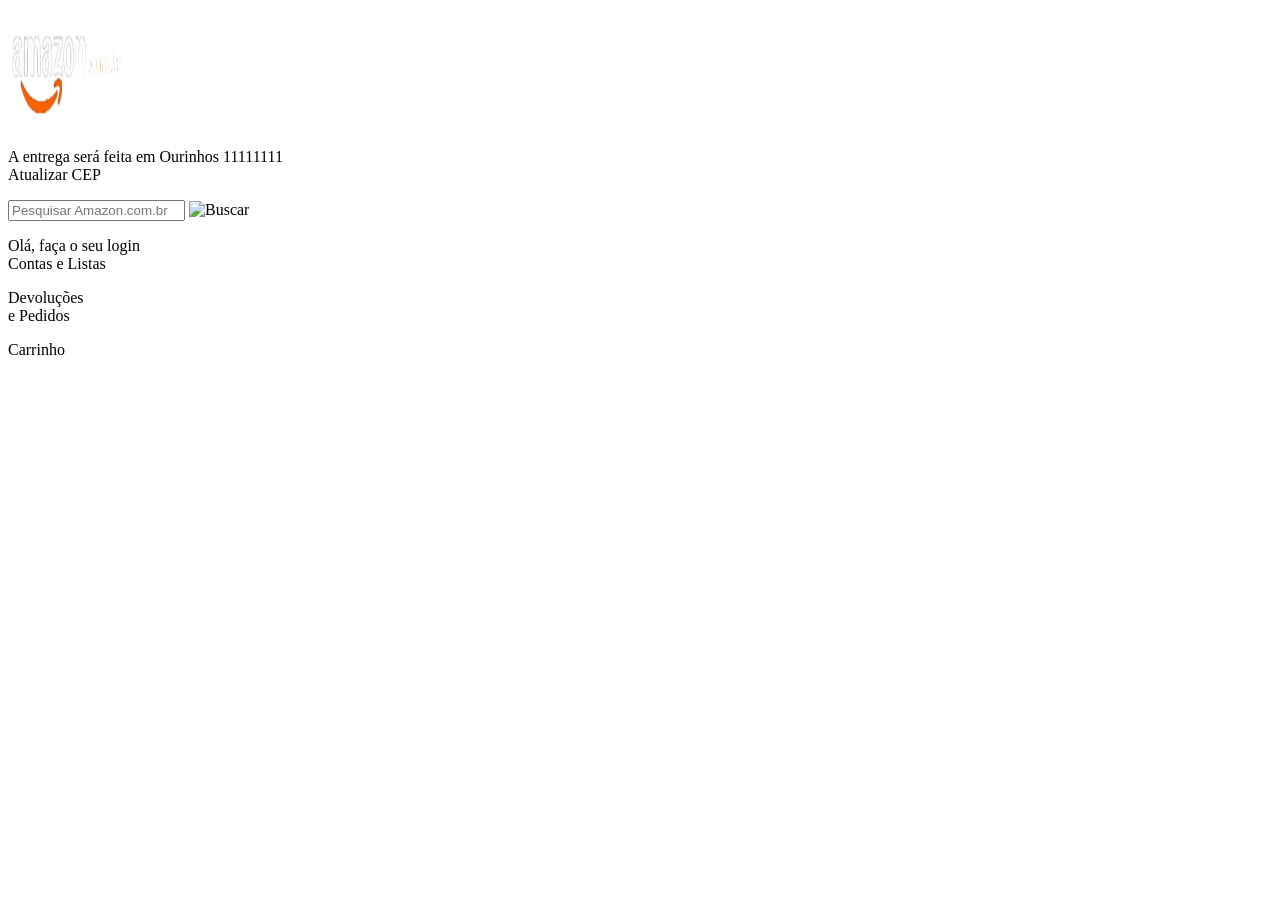
==== amazon.html @ 93ec5ec1 "mudanças" ====
<!DOCTYPE html>
<html lang="en">
<head> 
    <title> Amazon</title>
    <header>
        <nav>
            <img src="img/logo.png" width="120px" height="120pxpx"> 
            <p id="lista0"> A entrega será feita em Ourinhos 11111111 </br>
                Atualizar CEP  
            </p>
            <div id="divBusca">
               <input type="text" id="txtBusca" placeholder="Pesquisar Amazon.com.br"/>
               <img src="search3.png" id="btnBusca" alt="Buscar"/>
             </div>
             <p id="lista"> Olá, faça o seu login </br>
                Contas e Listas 
             </p>
             <p id="lista2"> Devoluções </br> 
                e Pedidos
             </p>
             <p>Carrinho</p>
        </nav>
      
    </header>
</head>





</html>
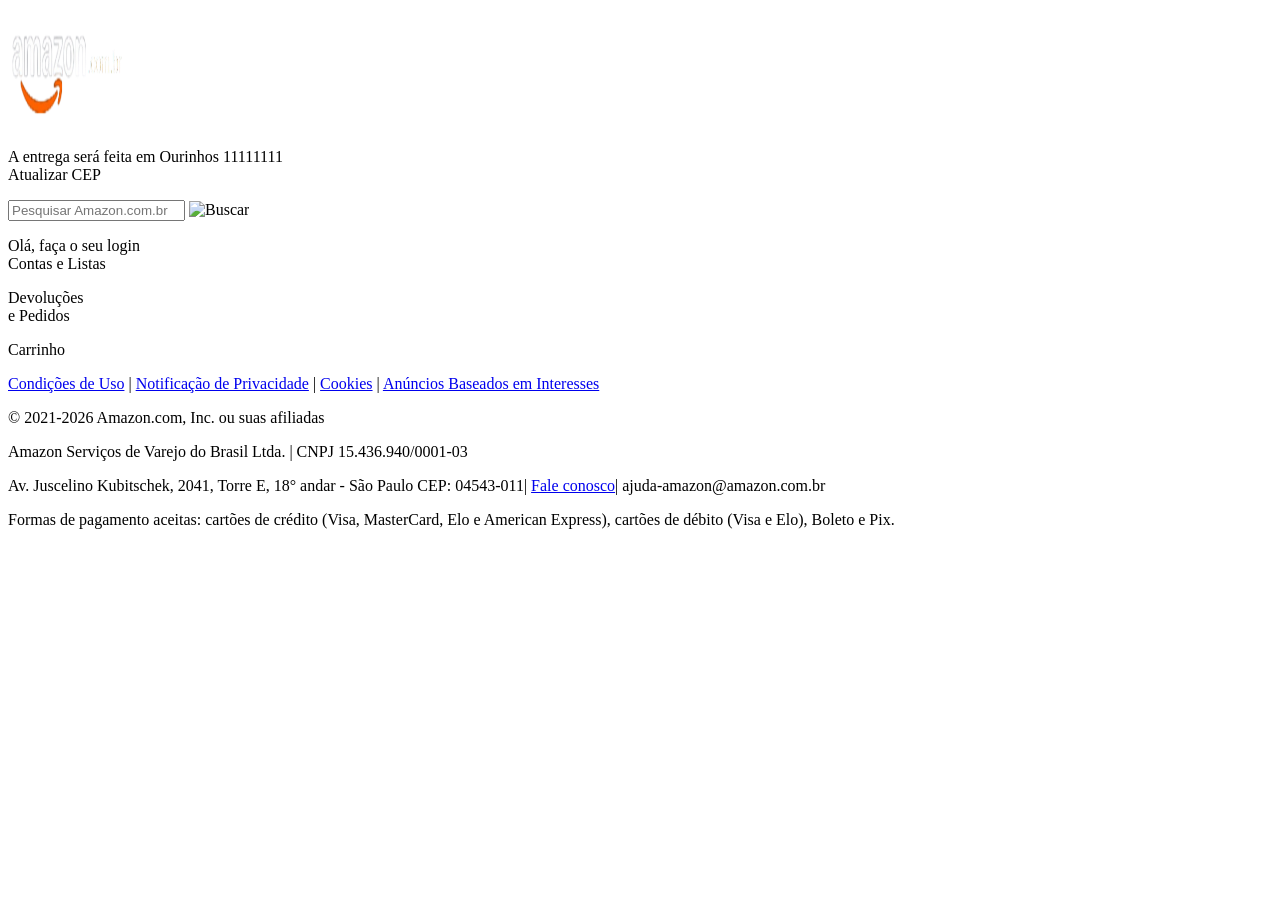
==== commit ed828daf: "amazon Added footer with legal information and payment methods." ====
--- a/amazon.html
+++ b/amazon.html
@@ -23,9 +23,30 @@
       
     </header>
 </head>
+<body>
+
+    
+    
+    
+    
+    <footer>
+         <p><a href="/condições.html">Condições de Uso</a> |
+        <a href="/condições.html">Notificação de Privacidade</a> |
+        <a href="/condições.html">Cookies</a> |
+        <a href="/condições.html">Anúncios Baseados em Interesses</a>  </p>
+
+         <p>&copy; 2021-2026 Amazon.com, Inc. ou suas afiliadas </p>
+
+        <p>Amazon Serviços de Varejo do Brasil Ltda. | CNPJ 15.436.940/0001-03 </p> 
+
+        <p>Av. Juscelino Kubitschek, 2041, Torre E, 18° andar - São Paulo CEP: 04543-011| <a href="condi.html">Fale conosco</a>| ajuda-amazon@amazon.com.br</p>
+        
+        <p> Formas de pagamento aceitas: cartões de crédito (Visa, MasterCard, Elo e American Express), cartões de débito (Visa e Elo), Boleto e Pix.</p>
+    </footer>
+</body>
 
 
 
 
 
-</html>+</html>
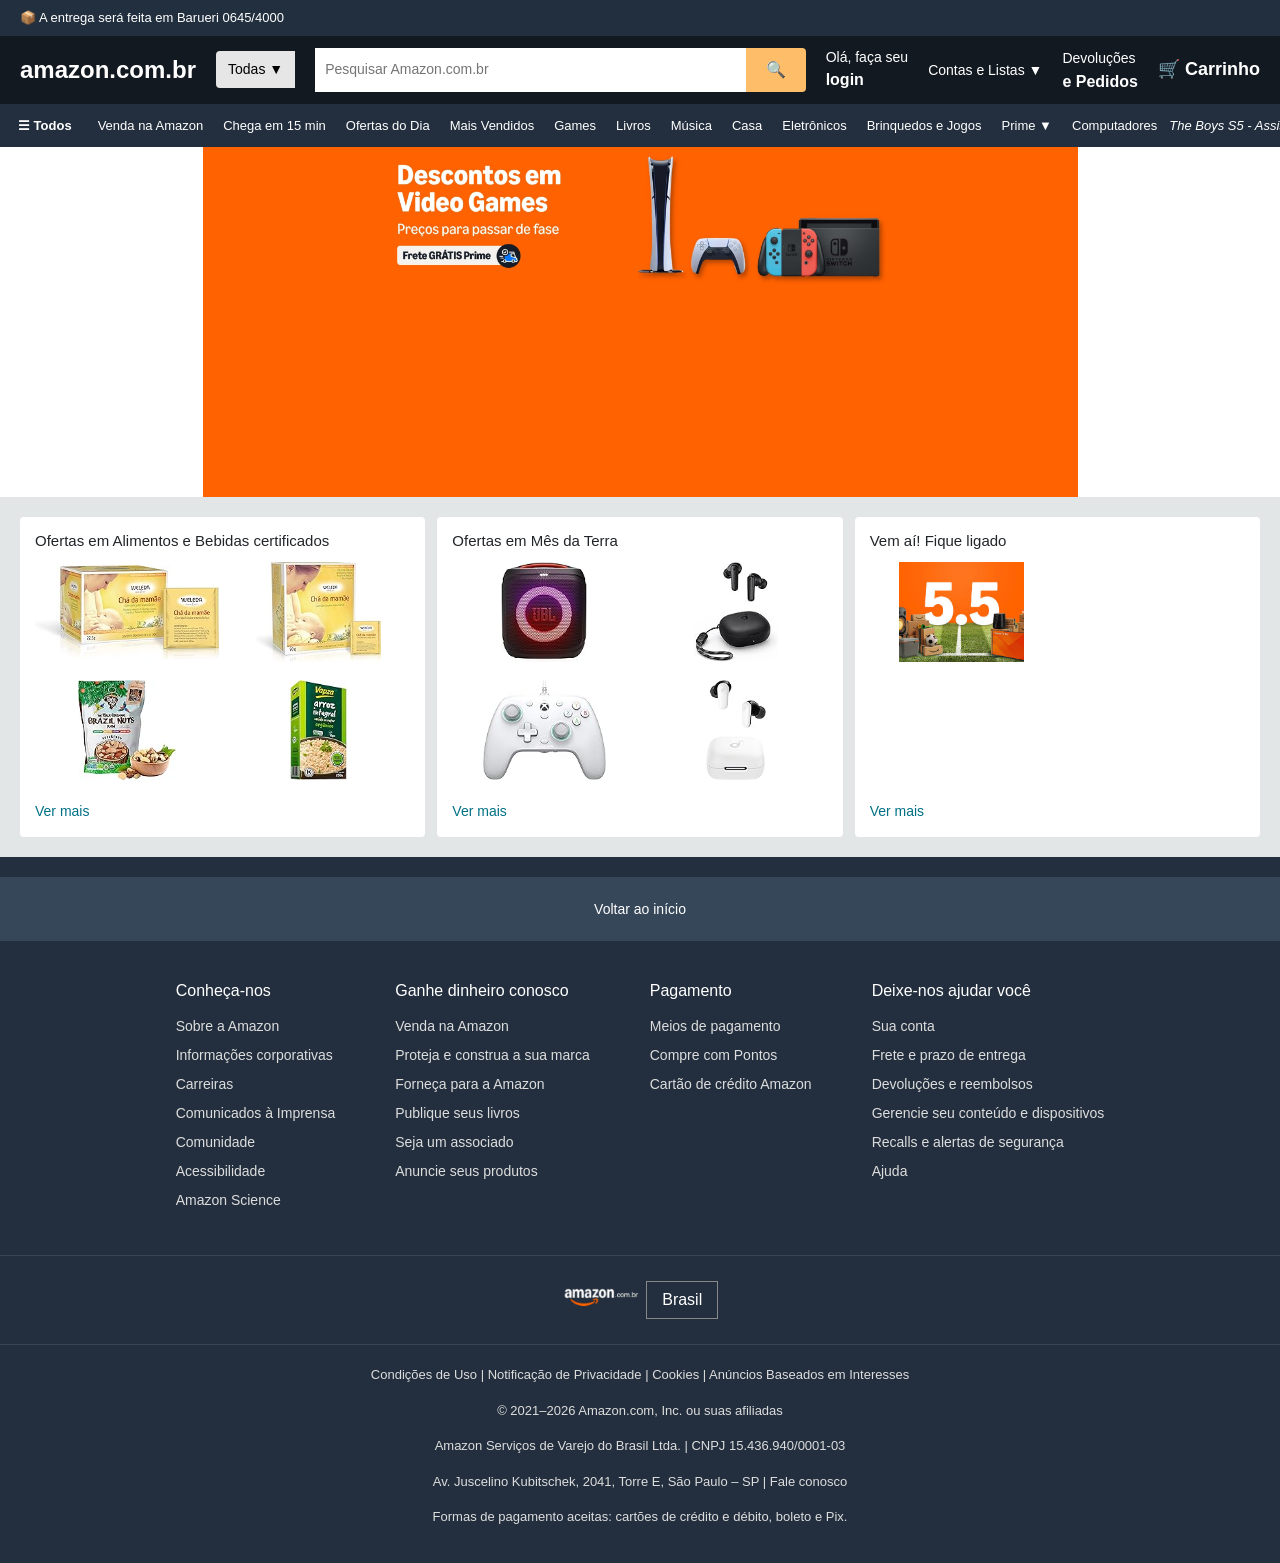
==== commit a4873858: "muuuudanças" ====
--- a/amazon.html
+++ b/amazon.html
@@ -1,48 +1,215 @@
 <!DOCTYPE html>
 <html lang="en">
 <head> 
-    <title> Amazon</title>
+    <title>Amazon</title>
+    <link rel="stylesheet" href="https://cdn.jsdelivr.net/npm/bootstrap@5.3.0/dist/css/bootstrap.min.css">
+    <link rel="stylesheet" href="css/amazon.css">
     <header>
-        <nav>
-            <img src="img/logo.png" width="120px" height="120pxpx"> 
-            <p id="lista0"> A entrega será feita em Ourinhos 11111111 </br>
-                Atualizar CEP  
-            </p>
-            <div id="divBusca">
-               <input type="text" id="txtBusca" placeholder="Pesquisar Amazon.com.br"/>
-               <img src="search3.png" id="btnBusca" alt="Buscar"/>
-             </div>
-             <p id="lista"> Olá, faça o seu login </br>
-                Contas e Listas 
-             </p>
-             <p id="lista2"> Devoluções </br> 
-                e Pedidos
-             </p>
-             <p>Carrinho</p>
-        </nav>
-      
+       <div class="top-bar">
+        <span>📦 A entrega será feita em Barueri 0645/4000</span>
+    </div>
+
+    <nav>
+        <div class="logo">
+            <a href="#">amazon.com.br</a>
+        </div>
+
+        <div class="dropdown">
+            <button class="dropdown-btn">Todas ▼</button>
+            <div class="dropdown-content">
+                <a href="#">Eletrônicos</a>
+                <a href="#">Livros</a>
+                <a href="#">Roupas</a>
+                <a href="#">Casa e Cozinha</a>
+                <a href="#">Esportes</a>
+            </div>
+        </div>
+
+        <div class="search-bar">
+            <input type="text" placeholder="Pesquisar Amazon.com.br">
+            <button>🔍</button>
+        </div>
+
+        <div class="nav-links">
+            <a href="#" class="nav-item">Olá, faça seu<br><strong>login</strong></a>
+
+            <div class="nav-dropdown">
+                <a href="#" class="nav-item">Contas e Listas ▼</a>
+                <div class="nav-dropdown-content">
+                    <a href="#">Minha conta</a>
+                    <a href="#">Lista de desejos</a>
+                    <a href="#">Recomendações</a>
+                </div>
+            </div>
+
+            <div class="nav-dropdown">
+                <a href="#" class="nav-item">Devoluções<br><strong>e Pedidos</strong></a>
+                <div class="nav-dropdown-content">
+                    <a href="#">Fazer devolução</a>
+                    <a href="#">Acompanhar devolução</a>
+                    <a href="#">Política de devolução</a>
+                </div>
+            </div>
+
+            <a href="#" class="cart">🛒 <strong>Carrinho</strong></a>
+        </div>
+    </nav>
+
+    <div class="nav-secondary">
+        <a href="#" class="nav-sec-todos">☰ Todos</a>
+        <a href="#">Venda na Amazon</a>
+        <a href="#">Chega em 15 min</a>
+        <a href="#">Ofertas do Dia</a>
+        <a href="#">Mais Vendidos</a>
+        <a href="#">Games</a>
+        <a href="#">Livros</a>
+        <a href="#">Música</a>
+        <a href="#">Casa</a>
+        <a href="#">Eletrônicos</a>
+        <a href="#">Brinquedos e Jogos</a>
+        <a href="#">Prime ▼</a>
+        <a href="#">Computadores</a>
+        <span class="nav-sec-promo">The Boys S5 - Assista agora</span>
+    </div>
     </header>
 </head>
 <body>
+   <div class="banner">
+   <div class="carousel-wrapper">
+   <div id="carouselExampleAutoplaying" class="carousel slide" data-bs-ride="carousel" data-bs-interval="3000">
+
+  <div class="carousel-inner">
+    <div class="carousel-item active">
+      <img src="img/desconto.png" class="d-block w-100" alt="...">
+    </div>
+
+    <div class="carousel-item">
+      <img src="img/echo.png" class="d-block w-100" alt="...">
+    </div>
+
+    <div class="carousel-item">
+      <img src="img/luisasonza.png" class="d-block w-100" alt="...">
+    </div>
+
+    <div class="carousel-item">
+      <img src="img/noiva.png" class="d-block w-100" alt="...">
+    </div>
+  </div>
+
+  <!-- BOTÕES FORA DA DIV .carousel-inner -->
+  <button class="carousel-control-prev" type="button" data-bs-target="#carouselExampleAutoplaying" data-bs-slide="prev">
+    <span class="carousel-control-prev-icon" aria-hidden="true"></span>
+    <span class="visually-hidden">Anterior</span>
+  </button>
+
+  <button class="carousel-control-next" type="button" data-bs-target="#carouselExampleAutoplaying" data-bs-slide="next">
+    <span class="carousel-control-next-icon" aria-hidden="true"></span>
+    <span class="visually-hidden">Próximo</span>
+  </button>
+
+</div>
+
+   <div class="cards-row">
+
+<div class="amazon-card">
+    <h3>Ofertas em Alimentos e Bebidas certificados</h3>
+    <div class="items">
+        <img src="img/comida1.png" alt="" > 
+        <img src="img/comida2.png" alt="">
+        <img src="img/comida3.png" alt="">
+        <img src="img/comida4.png" alt="">
+    </div>
+    <a href="#" class="ver-mais">Ver mais</a>
+</div>
+
+<div class="amazon-card">
+    <h3>Ofertas em Mês da Terra</h3>
+    <div class="items">
+        <img src="img/oferta1.png" alt="" > 
+        <img src="img/oferta2.png" alt="">
+        <img src="img/oferta3.png" alt="">
+        <img src="img/oferta4.png" alt="">
+    </div>
+    <a href="#" class="ver-mais">Ver mais</a>
+</div>
+
+<div class="amazon-card">
+    <h3>Vem aí! Fique ligado</h3>
+    <div class="items">
+        <img src="img/fica.png" alt="" > 
+    </div>
+    <a href="#" class="ver-mais">Ver mais</a>
+</div>
+
+   </div> <!-- fim cards-row -->
+   </div> <!-- fim carousel-wrapper -->
+
+
+
+</div> <!-- fim banner -->
+
 
     
     
-    
-    
-    <footer>
-         <p><a href="/condições.html">Condições de Uso</a> |
-        <a href="/condições.html">Notificação de Privacidade</a> |
-        <a href="/condições.html">Cookies</a> |
-        <a href="/condições.html">Anúncios Baseados em Interesses</a>  </p>
-
-         <p>&copy; 2021-2026 Amazon.com, Inc. ou suas afiliadas </p>
-
-        <p>Amazon Serviços de Varejo do Brasil Ltda. | CNPJ 15.436.940/0001-03 </p> 
-
-        <p>Av. Juscelino Kubitschek, 2041, Torre E, 18° andar - São Paulo CEP: 04543-011| <a href="condi.html">Fale conosco</a>| ajuda-amazon@amazon.com.br</p>
-        
-        <p> Formas de pagamento aceitas: cartões de crédito (Visa, MasterCard, Elo e American Express), cartões de débito (Visa e Elo), Boleto e Pix.</p>
-    </footer>
+    <footer class="footer">
+    <div class="footer-top">
+        <a href="amazon.html" class="back">Voltar ao início</a>
+    </div>
+
+    <div class="footer-links">
+        <div class="footer-col">
+            <h3>Conheça-nos</h3>
+            <a href="#">Sobre a Amazon</a>
+            <a href="#">Informações corporativas</a>
+            <a href="#">Carreiras</a>
+            <a href="#">Comunicados à Imprensa</a>
+            <a href="#">Comunidade</a>
+            <a href="#">Acessibilidade</a>
+            <a href="#">Amazon Science</a>
+        </div>
+
+        <div class="footer-col">
+            <h3>Ganhe dinheiro conosco</h3>
+            <a href="#">Venda na Amazon</a>
+            <a href="#">Proteja e construa a sua marca</a>
+            <a href="#">Forneça para a Amazon</a>
+            <a href="#">Publique seus livros</a>
+            <a href="#">Seja um associado</a>
+            <a href="#">Anuncie seus produtos</a>
+        </div>
+
+        <div class="footer-col">
+            <h3>Pagamento</h3>
+            <a href="#">Meios de pagamento</a>
+            <a href="#">Compre com Pontos</a>
+            <a href="#">Cartão de crédito Amazon</a>
+        </div>
+
+        <div class="footer-col">
+            <h3>Deixe-nos ajudar você</h3>
+            <a href="#">Sua conta</a>
+            <a href="#">Frete e prazo de entrega</a>
+            <a href="#">Devoluções e reembolsos</a>
+            <a href="#">Gerencie seu conteúdo e dispositivos</a>
+            <a href="#">Recalls e alertas de segurança</a>
+            <a href="#">Ajuda</a>
+        </div>
+    </div>
+
+    <div class="footer-middle">
+        <img src="img/logo.png" alt="Amazon Logo">
+        <button id="btnBrasil">Brasil</button>
+    </div>
+
+    <div class="footer-bottom">
+        <p><a href="#">Condições de Uso</a> | <a href="#">Notificação de Privacidade</a> | <a href="#">Cookies</a> | <a href="#">Anúncios Baseados em Interesses</a></p>
+        <p>&copy; 2021–2026 Amazon.com, Inc. ou suas afiliadas</p>
+        <p>Amazon Serviços de Varejo do Brasil Ltda. | CNPJ 15.436.940/0001-03</p>
+        <p>Av. Juscelino Kubitschek, 2041, Torre E, São Paulo – SP | <a href="#">Fale conosco</a></p>
+        <p>Formas de pagamento aceitas: cartões de crédito e débito, boleto e Pix.</p>
+    </div>
+</footer>
+<script src="https://cdn.jsdelivr.net/npm/bootstrap@5.3.0/dist/js/bootstrap.bundle.min.js"></script>
 </body>
 
 
--- a/css/amazon.css
+++ b/css/amazon.css
@@ -0,0 +1,386 @@
+* {
+    margin: 0;
+    padding: 0;
+    box-sizing: border-box;
+}
+
+body {
+    font-family: Arial, sans-serif;
+}
+
+/* Topo com informações de entrega */
+.top-bar {
+    background-color: #222f3e;
+    color: white;
+    padding: 8px 20px;
+    font-size: 13px;
+}
+
+/* Navbar principal */
+nav {
+    background-color: #131921;
+    padding: 10px 20px;
+    display: flex;
+    align-items: center;
+    gap: 20px;
+    flex-wrap: wrap;
+}
+
+.logo a {
+    color: white;
+    font-size: 24px;
+    font-weight: bold;
+    text-decoration: none;
+}
+
+.logo a:hover {
+    color: #ff9900;
+}
+
+/* Dropdown Todas */
+.dropdown {
+    position: relative;
+    display: inline-block;
+}
+
+.dropdown-btn {
+    background-color: #e6e6e6;
+    padding: 8px 12px;
+    border: none;
+    border-radius: 4px 0 0 4px;
+    cursor: pointer;
+    font-size: 14px;
+}
+
+.dropdown-content {
+    display: none;
+    position: absolute;
+    background-color: white;
+    min-width: 180px;
+    box-shadow: 0px 8px 16px rgba(0,0,0,0.2);
+    z-index: 1;
+    top: 35px;
+}
+
+.dropdown-content a {
+    color: black;
+    padding: 10px 15px;
+    text-decoration: none;
+    display: block;
+}
+
+.dropdown-content a:hover {
+    background-color: #ddd;
+}
+
+.dropdown:hover .dropdown-content {
+    display: block;
+}
+
+/* Barra de busca */
+.search-bar {
+    display: flex;
+    flex: 1;
+    max-width: 700px;
+}
+
+.search-bar input {
+    flex: 1;
+    padding: 10px;
+    border: none;
+    font-size: 14px;
+}
+
+.search-bar button {
+    background-color: #febd69;
+    border: none;
+    padding: 10px 20px;
+    cursor: pointer;
+    border-radius: 0 4px 4px 0;
+    font-weight: bold;
+}
+
+.search-bar button:hover {
+    background-color: #f3a847;
+}
+
+/* Links da direita */
+.nav-links {
+    display: flex;
+    align-items: center;
+    gap: 20px;
+}
+
+.nav-item {
+    color: white;
+    text-decoration: none;
+    font-size: 14px;
+}
+
+.nav-item:hover {
+    color: #febd69;
+}
+
+.nav-item strong {
+    font-size: 16px;
+}
+
+/* Dropdown dos links (Contas e Listas, Devoluções, Pedidos) */
+.nav-dropdown {
+    position: relative;
+    display: inline-block;
+}
+
+.nav-dropdown-content {
+    display: none;
+    position: absolute;
+    background-color: white;
+    min-width: 200px;
+    box-shadow: 0px 8px 16px rgba(0,0,0,0.2);
+    z-index: 1;
+    top: 25px;
+    right: 0;
+}
+
+.nav-dropdown-content a {
+    color: black;
+    padding: 10px 15px;
+    text-decoration: none;
+    display: block;
+}
+
+.nav-dropdown-content a:hover {
+    background-color: #ddd;
+}
+
+.nav-dropdown:hover .nav-dropdown-content {
+    display: block;
+}
+
+.cart {
+    color: white;
+    text-decoration: none;
+    font-size: 18px;
+    font-weight: bold;
+}
+
+/* Responsivo */
+@media (max-width: 768px) {
+    nav {
+        flex-direction: column;
+        align-items: stretch;
+    }
+    
+    .search-bar {
+        max-width: 100%;
+    }
+    
+    .nav-links {
+        justify-content: space-between;
+        flex-wrap: wrap;
+    }
+}
+
+.nav-secondary {
+    background-color: #232f3e;
+    display: flex;
+    align-items: center;
+    gap: 4px;
+    padding: 8px 10px;
+    overflow: hidden;
+}
+
+.nav-secondary a, .nav-secondary .nav-sec-todos {
+    color: white;
+    text-decoration: none;
+    font-size: 13px;
+    padding: 4px 8px;
+    white-space: nowrap;
+    border-radius: 2px;
+}
+
+.nav-secondary a:hover {
+    border: 1px solid white;
+}
+
+.nav-sec-todos {
+    font-weight: bold;
+    margin-right: 6px;
+}
+
+.nav-sec-promo {
+    margin-left: auto;
+    color: white;
+    font-size: 13px;
+    white-space: nowrap;
+    font-style: italic;
+}
+
+
+
+.carousel img {
+    width: 100%;
+}
+.banner {
+    width: 100%;
+}
+
+.carousel-item img {
+    width: 100%;
+    height: 350px;
+    object-fit: contain;
+    background-color: #fff;
+}
+
+
+
+.carousel-wrapper {
+    position: relative;
+}
+
+.cards-row {
+    display: flex;
+    gap: 12px;
+    z-index: 10;
+    background-color: #e3e6e6;
+    padding: 20px;
+}
+
+.amazon-card {
+    background: white;
+    padding: 15px;
+    flex: 1;
+    border-radius: 4px;
+    display: flex;
+    flex-direction: column;
+    gap: 12px;
+    min-width: 0;
+    height: 320px;
+    overflow: hidden;
+}
+
+.amazon-card h3 {
+    font-size: 15px;
+    margin: 0;
+}
+
+.amazon-card .items {
+    display: grid;
+    grid-template-columns: repeat(2, 1fr);
+    gap: 8px;
+    flex: 1;
+}
+
+.amazon-card .items img {
+    width: 100%;
+    height: 100px;
+    object-fit: contain;
+    border-radius: 4px;
+}
+
+.amazon-card .ver-mais {
+    color: #007185;
+    font-size: 14px;
+    text-decoration: none;
+}
+
+.amazon-card .ver-mais:hover {
+    color: #c7511f;
+}
+
+
+
+
+
+
+
+
+
+
+
+
+
+
+footer {
+    background-color: #232f3e;
+    color: white;
+    padding-top: 20px;
+    font-family: Arial, sans-serif;
+}
+
+.footer-top {
+    text-align: center;
+    padding: 20px 0;
+    background-color: #37475a;
+}
+
+.footer-top a {
+    color: white;
+    text-decoration: none;
+    font-size: 14px;
+}
+
+.footer-links {
+    display: flex;
+    justify-content: center;
+    gap: 60px;
+    padding: 40px 0;
+    flex-wrap: wrap;
+}
+
+.footer-links .footer-col {
+    display: flex;
+    flex-direction: column;
+}
+
+.footer-links h3 {
+    margin-bottom: 12px;
+    font-size: 16px;
+}
+
+.footer-links a {
+    color: #ddd;
+    text-decoration: none;
+    font-size: 14px;
+    margin: 4px 0;
+}
+
+.footer-links a:hover {
+    text-decoration: underline;
+}
+
+.footer-middle {
+    border-top: 1px solid #3a4553;
+    border-bottom: 1px solid #3a4553;
+    padding: 25px 0;
+    text-align: center;
+}
+
+.footer-middle img {
+    width: 80px;
+    margin-bottom: 10px;
+}
+
+#btnBrasil {
+    background-color: #232f3e;
+    color: white;
+    border: 1px solid #888;
+    padding: 6px 15px;
+    cursor: pointer;
+}
+
+.footer-bottom {
+    text-align: center;
+    font-size: 13px;
+    padding: 20px;
+    color: #ddd;
+}
+
+.footer-bottom a {
+    color: #ddd;
+    text-decoration: none;
+}
+
+.footer-bottom a:hover {
+    text-decoration: underline;
+}
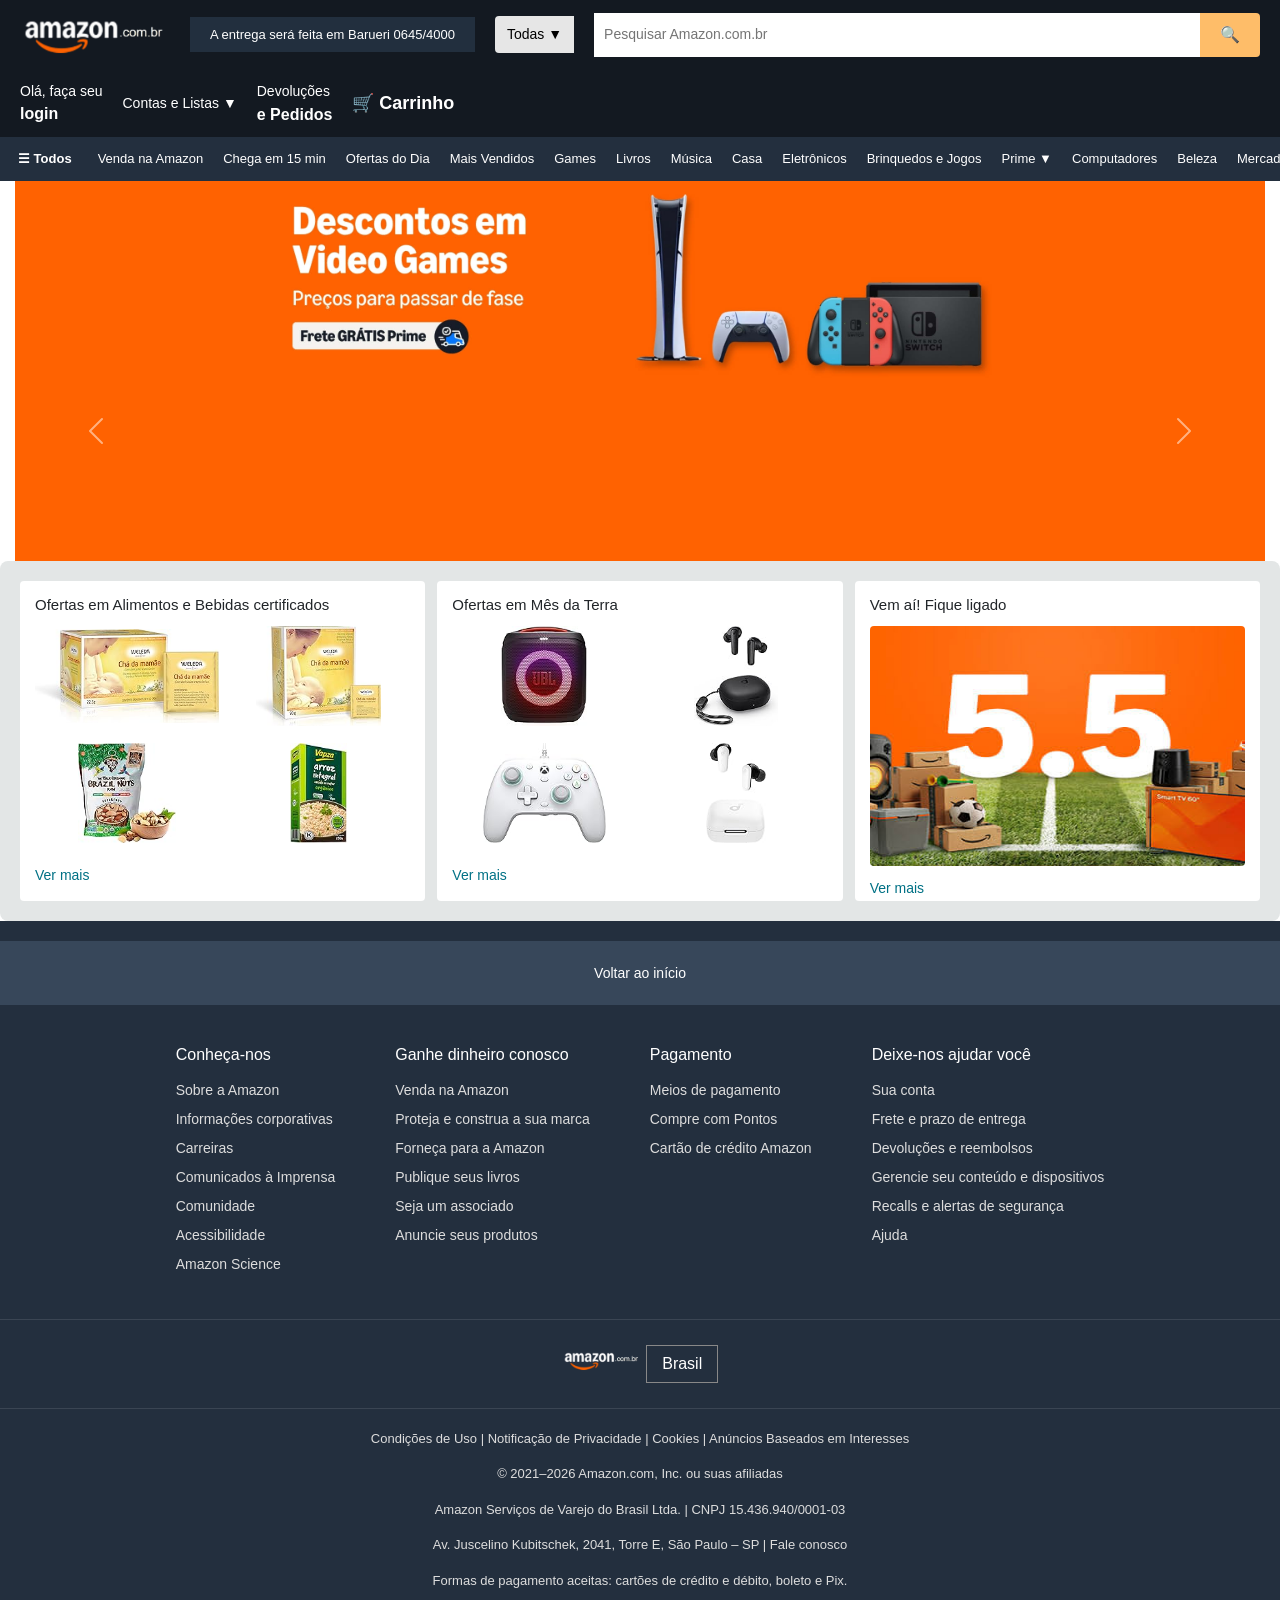
==== commit f96918a6: "Refactor header and update delivery information" ====
--- a/amazon.html
+++ b/amazon.html
@@ -5,14 +5,16 @@
     <link rel="stylesheet" href="https://cdn.jsdelivr.net/npm/bootstrap@5.3.0/dist/css/bootstrap.min.css">
     <link rel="stylesheet" href="css/amazon.css">
     <header>
-       <div class="top-bar">
-        <span>📦 A entrega será feita em Barueri 0645/4000</span>
-    </div>
-
+       
     <nav>
         <div class="logo">
-            <a href="#">amazon.com.br</a>
-        </div>
+            <img src="img/logo.png" style="width: 150px;">
+                </div>
+                
+        <div class="top-bar">
+        <span>A entrega será feita em Barueri 0645/4000</span>
+    </div>
+
 
         <div class="dropdown">
             <button class="dropdown-btn">Todas ▼</button>
@@ -69,6 +71,8 @@
         <a href="#">Brinquedos e Jogos</a>
         <a href="#">Prime ▼</a>
         <a href="#">Computadores</a>
+        <a href="#">Beleza</a>
+        <a href="#">Mercado</a>
         <span class="nav-sec-promo">The Boys S5 - Assista agora</span>
     </div>
     </header>
@@ -96,7 +100,6 @@
     </div>
   </div>
 
-  <!-- BOTÕES FORA DA DIV .carousel-inner -->
   <button class="carousel-control-prev" type="button" data-bs-target="#carouselExampleAutoplaying" data-bs-slide="prev">
     <span class="carousel-control-prev-icon" aria-hidden="true"></span>
     <span class="visually-hidden">Anterior</span>
@@ -135,18 +138,18 @@
 
 <div class="amazon-card">
     <h3>Vem aí! Fique ligado</h3>
-    <div class="items">
+    <div class="items1">
         <img src="img/fica.png" alt="" > 
     </div>
     <a href="#" class="ver-mais">Ver mais</a>
 </div>
 
-   </div> <!-- fim cards-row -->
-   </div> <!-- fim carousel-wrapper -->
-
-
-
-</div> <!-- fim banner -->
+   </div> 
+   </div> 
+
+
+
+</div> 
 
 
     
--- a/css/amazon.css
+++ b/css/amazon.css
@@ -277,6 +277,11 @@
     object-fit: contain;
     border-radius: 4px;
 }
+.amazon-card .items1 img {
+    width: 100%;
+    height: 240px;
+    border-radius: 4px;
+}
 
 .amazon-card .ver-mais {
     color: #007185;
@@ -288,6 +293,38 @@
     color: #c7511f;
 }
 
+/* --- Sobreposição do carrossel igual à Amazon --- */
+
+/* Torna o carrossel um bloco com posição controlada */
+.carousel-wrapper {
+    position: relative;
+    z-index: 2;
+}
+
+/* Puxa os cards para cima para ficarem sobre a imagem */
+.cards-row {
+    margin-top: -120px; /* ajuste se quiser mais/menos sobreposição */
+    position: relative;
+    z-index: 10; /* garante que fica sobre o carrossel */
+    border-radius: 8px;
+}
+
+/* Garante que as imagens do carrossel cubram a área sem distorcer */
+.carousel-item img {
+    object-fit: contain; 
+    height: 500px;    
+}
+.cards-area {
+  margin-top: -120px;  /* sobe os cards por cima do carrossel */
+  position: relative;
+  z-index: 10;
+}
+
+.cards-area .card {
+  padding: 20px;
+  border-radius: 10px;
+  box-shadow: 0 4px 6px rgba(0,0,0,0.2);
+}
 
 
 
@@ -383,4 +420,4 @@
 
 .footer-bottom a:hover {
     text-decoration: underline;
-}+}
